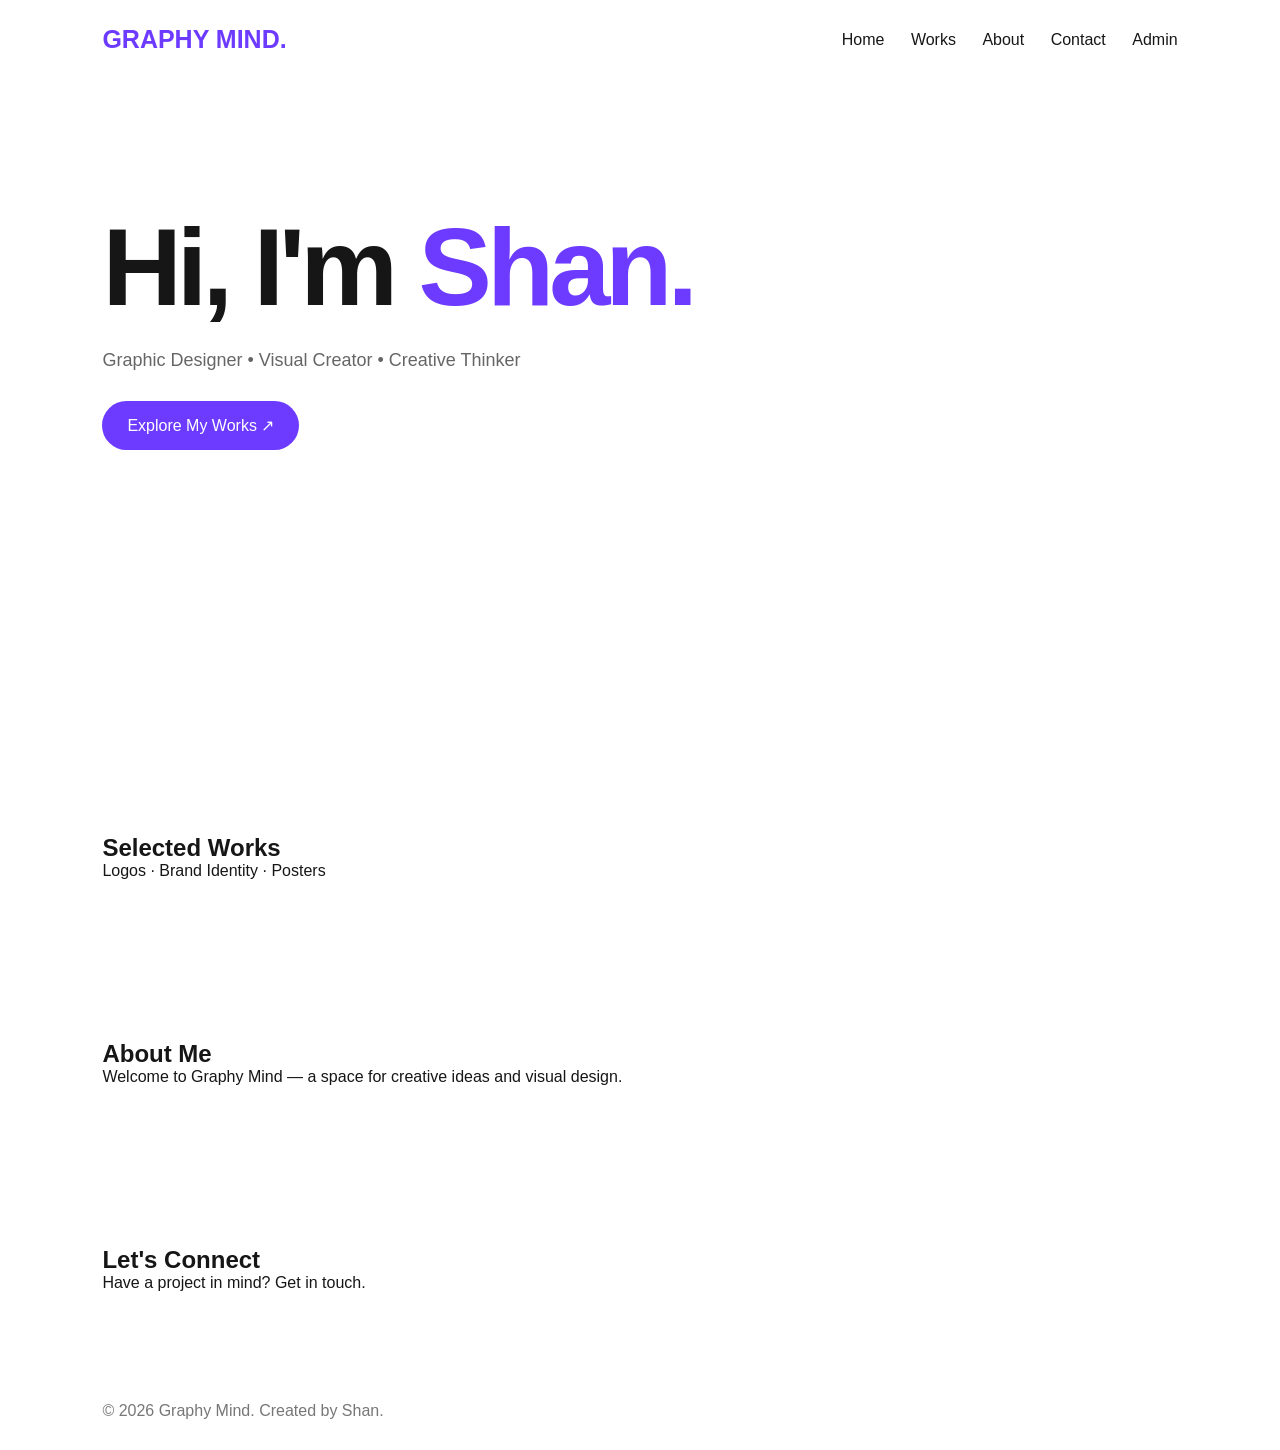
==== index.html @ d4838af3 "index.html" ====
<!DOCTYPE html>
<html lang="en">
<head>
  <meta charset="UTF-8">
  <meta name="viewport" content="width=device-width, initial-scale=1.0">
  <title>Graphy Mind | Shan</title>
  <style>
    * { box-sizing: border-box; margin: 0; padding: 0; }
    body {
      font-family: Arial, sans-serif;
      background: #fff;
      color: #161616;
    }
    header {
      display: flex;
      justify-content: space-between;
      align-items: center;
      padding: 25px 8%;
    }
    .logo { color: #6C3BFF; font-size: 25px; font-weight: bold; }
    nav a {
      color: #161616;
      text-decoration: none;
      margin-left: 22px;
    }
    .hero { padding: 130px 8%; min-height: 75vh; }
    .hero h1 {
      font-size: clamp(55px, 10vw, 110px);
      line-height: 1.05;
      letter-spacing: -5px;
    }
    .hero h1 span { color: #6C3BFF; }
    .hero p { margin-top: 25px; font-size: 18px; color: #666; }
    .button {
      display: inline-block;
      margin-top: 30px;
      padding: 15px 25px;
      background: #6C3BFF;
      color: white;
      text-decoration: none;
      border-radius: 30px;
    }
    section { padding: 80px 8%; }
    footer { padding: 30px 8%; color: #777; }
  </style>
</head>
<body>
  <header>
    <div class="logo">GRAPHY MIND.</div>
    <nav>
      <a href="#home">Home</a>
      <a href="#works">Works</a>
      <a href="#about">About</a>
      <a href="#contact">Contact</a>
      <a href="admin.html">Admin</a>
    </nav>
  </header>

  <main>
    <section class="hero" id="home">
      <h1>Hi, I'm <span>Shan.</span></h1>
      <p>Graphic Designer • Visual Creator • Creative Thinker</p>
      <a class="button" href="#works">Explore My Works ↗</a>
    </section>

    <section id="works">
      <h2>Selected Works</h2>
      <p>Logos · Brand Identity · Posters</p>
    </section>

    <section id="about">
      <h2>About Me</h2>
      <p>Welcome to Graphy Mind — a space for creative ideas and visual design.</p>
    </section>

    <section id="contact">
      <h2>Let's Connect</h2>
      <p>Have a project in mind? Get in touch.</p>
    </section>
  </main>

  <footer>© 2026 Graphy Mind. Created by Shan.</footer>
</body>
</html>
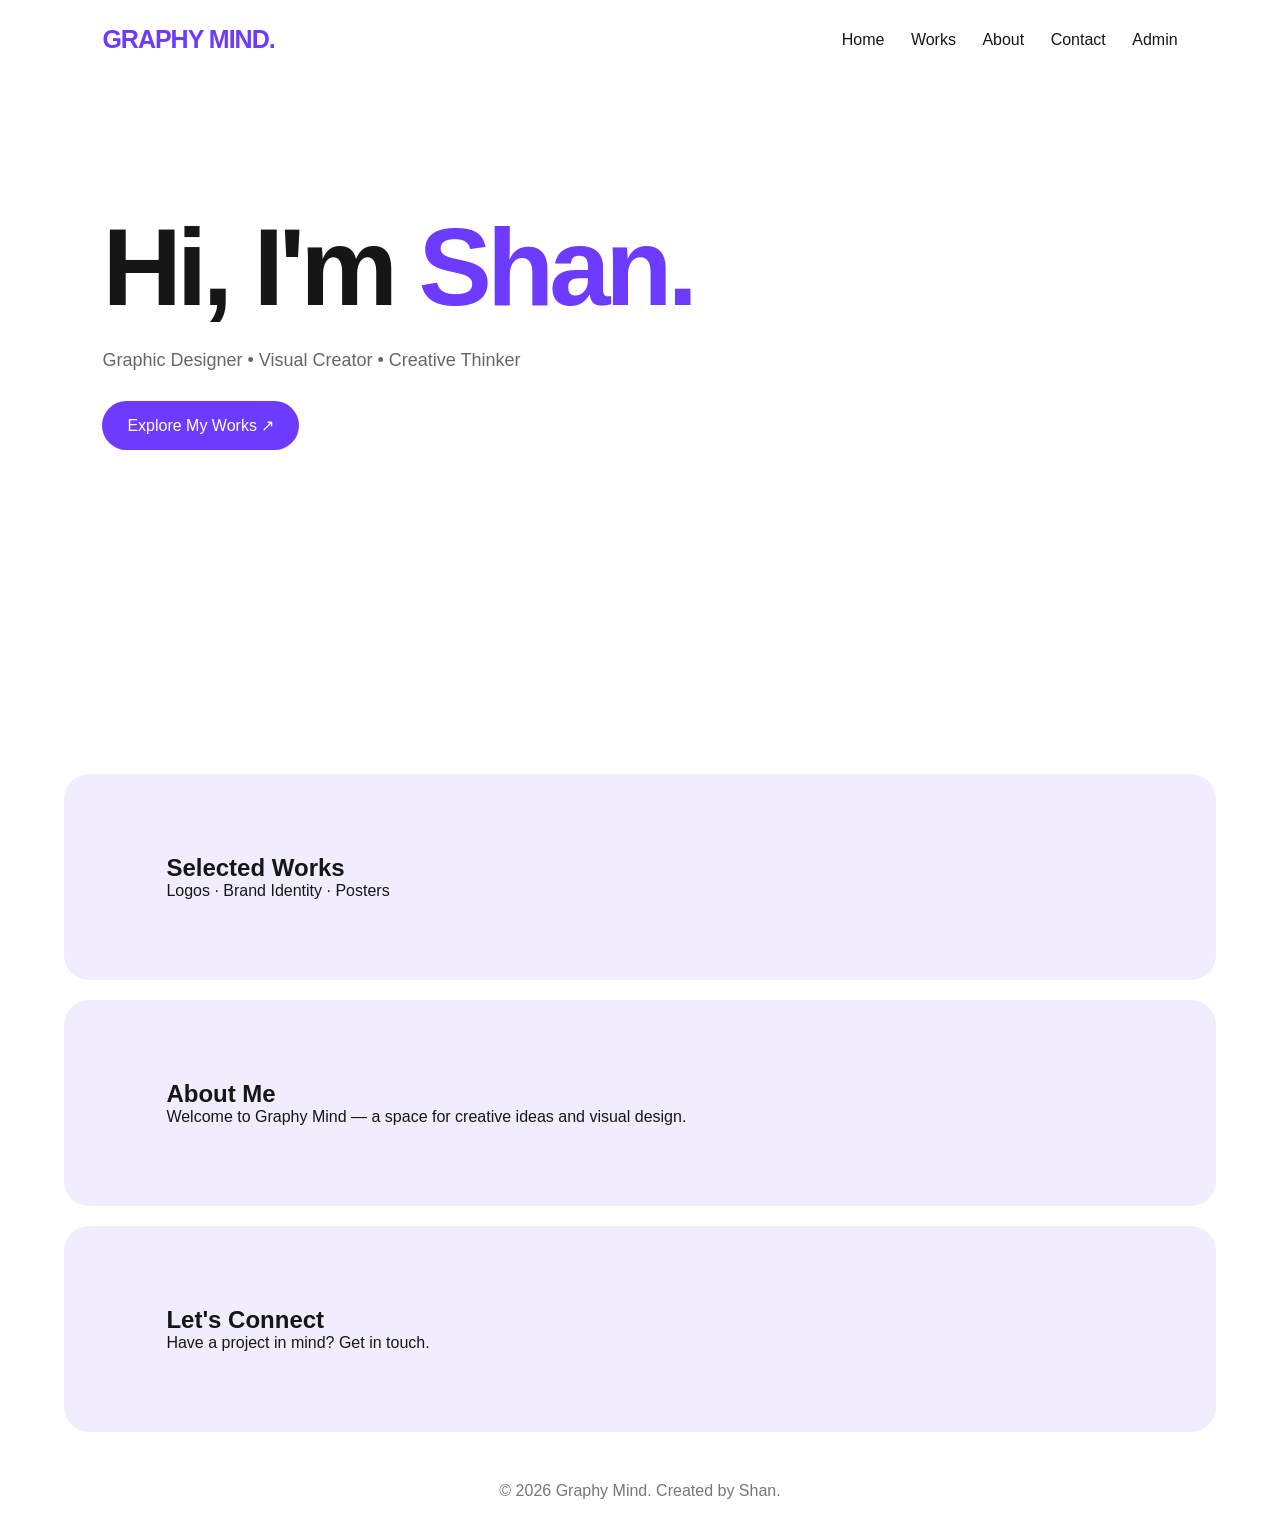
==== commit 71633d55: "Update index.html" ====
--- a/index.html
+++ b/index.html
@@ -5,6 +5,7 @@
   <meta charset="UTF-8">
   <meta name="viewport" content="width=device-width, initial-scale=1.0">
   <title>Graphy Mind | Shan</title>
+  <link rel="stylesheet" href="style.css">
   <style>
     * { box-sizing: border-box; margin: 0; padding: 0; }
     body {
--- a/style.css
+++ b/style.css
@@ -0,0 +1,102 @@
+
+@import url('https://fonts.googleapis.com/css2?family=Poppins:wght@300;400;500;600;700;800&display=swap');
+
+:root {
+  --white: #FFFFFF;
+  --violet: #6C3BFF;
+  --lavender: #F1EDFF;
+  --dark: #161616;
+  --accent: #B9FF66;
+}
+
+* {
+  margin: 0;
+  padding: 0;
+  box-sizing: border-box;
+}
+
+html {
+  scroll-behavior: smooth;
+}
+
+body {
+  font-family: 'Poppins', sans-serif;
+  background: var(--white);
+  color: var(--dark);
+  overflow-x: hidden;
+}
+
+header {
+  position: sticky;
+  top: 0;
+  z-index: 100;
+  background: rgba(255,255,255,0.9);
+  backdrop-filter: blur(15px);
+}
+
+.logo {
+  color: var(--violet);
+  font-weight: 800;
+  letter-spacing: -1px;
+}
+
+nav a {
+  transition: color 0.3s ease;
+}
+
+nav a:hover {
+  color: var(--violet);
+}
+
+.hero h1 {
+  font-weight: 800;
+  letter-spacing: -5px;
+}
+
+.hero h1 span {
+  color: var(--violet);
+}
+
+.button {
+  transition: transform 0.3s ease, background 0.3s ease;
+}
+
+.button:hover {
+  background: var(--dark);
+  transform: translateY(-5px);
+}
+
+section {
+  scroll-margin-top: 90px;
+}
+
+#works, #about, #contact {
+  background: var(--lavender);
+  margin: 20px 5%;
+  border-radius: 25px;
+  padding: 80px 8%;
+}
+
+footer {
+  text-align: center;
+}
+
+@media (max-width: 650px) {
+  header {
+    flex-wrap: wrap;
+    gap: 15px;
+  }
+
+  nav a {
+    margin: 0 8px 0 0;
+    font-size: 13px;
+  }
+
+  .hero {
+    padding-top: 100px;
+  }
+
+  .hero h1 {
+    letter-spacing: -3px;
+  }
+}
